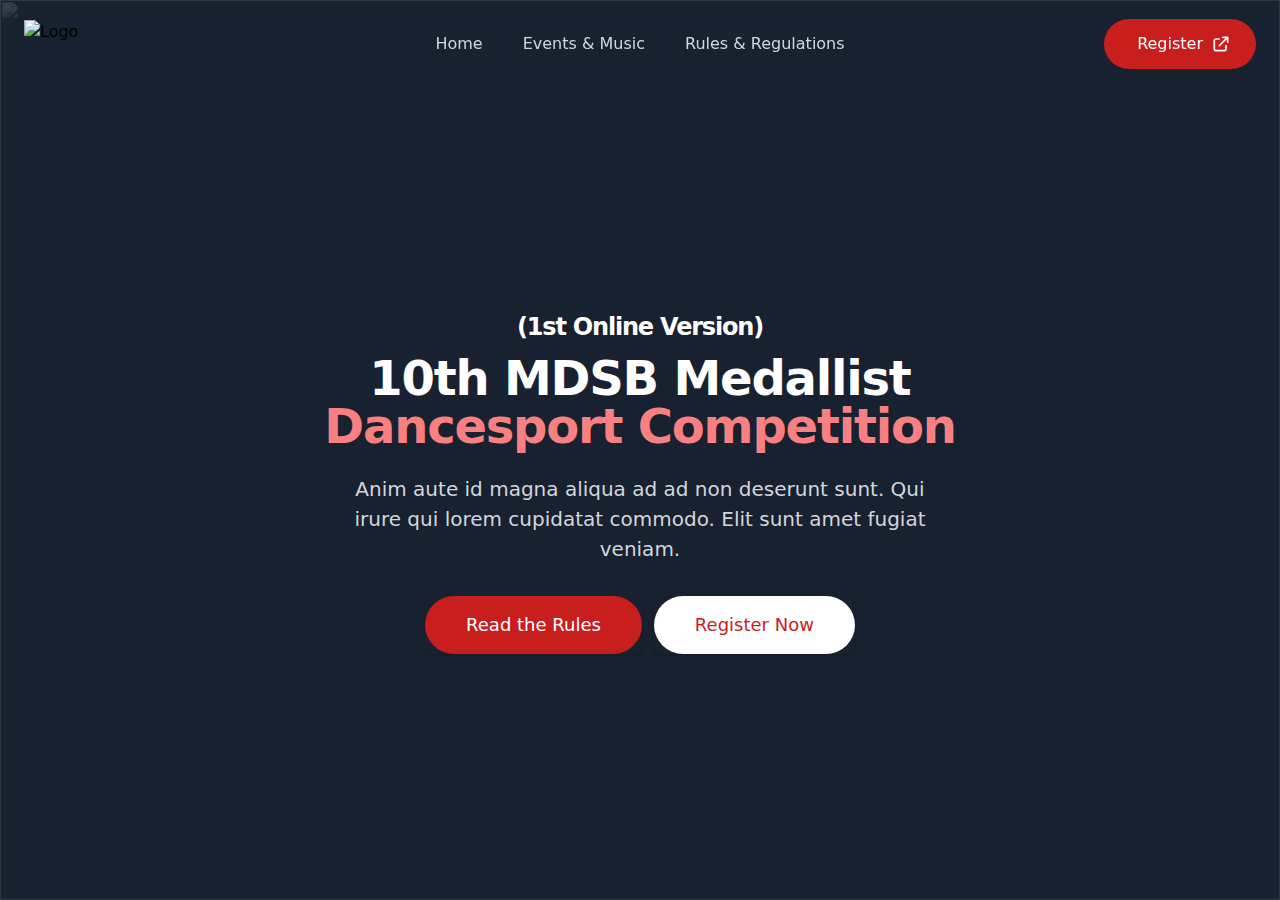
==== home/index.html @ c6c67b0a "Update index.html" ====
<!DOCTYPE html>
<html lang="en">
  <head>
    <meta charset="utf-8" />
    <meta name="viewport" content="width=device-width, initial-scale=1, shrink-to-fit=no" />
    <link rel="icon" type="image/png" sizes="32x32" href="assets/favicon/favicon-32x32.png" />
    <link rel="icon" type="image/png" sizes="16x16" href="assets/favicon/favicon-16x16.png" />
    <link rel="stylesheet" href="https://rsms.me/inter/inter.css" />
    <link rel="stylesheet" href="../assets/css/styles.css" />
    <script src="https://cdn.jsdelivr.net/gh/alpinejs/alpine@v2.3.5/dist/alpine.js" defer></script>
    <title>Dance Competition</title>
  </head>
  <body
    x-data="{ open: false }"
    :class="{ 'overflow-hidden md:overflow-auto': open === true }"
    class="antialiased"
  >
    <!-- Navbar-->
    <header class="fixed inset-x-0 top-0 z-20 py-6">
      <div
        class="fixed inset-0 z-20 h-full transition origin-top-right transform md:hidden"
        x-show="open"
        x-description="Mobile menu, show/hide based on menu open state."
        x-transition:enter="duration-150 ease-out"
        x-transition:enter-start="opacity-0 scale-95"
        x-transition:enter-end="opacity-100 scale-100"
        x-transition:leave="duration-100 ease-in"
        x-transition:leave-start="opacity-100 scale-100"
        x-transition:leave-end="opacity-0 scale-95"
        style="display: none"
      >
        <div
          class="h-full overflow-hidden bg-gray-800"
          role="menu"
          aria-orientation="vertical"
          aria-labelledby="main-menu"
        >
          <div class="flex justify-between h-full px-4 sm:px-6 pt-7">
            <div class="flex flex-col justify-center h-full px-2 pb-3 -mt-6">
              <a
                href="/home"
                class="block px-3 py-2 text-2xl font-medium text-gray-100 transition duration-150 ease-in-out sm:text-3xl hover:text-white focus:outline-none focus:text-white"
                role="menuitem"
                >Home</a
              >
              <a
                href="/events"
                class="block px-3 py-2 mt-1 text-2xl font-medium text-gray-100 transition duration-150 ease-in-out sm:text-3xl hover:text-white focus:outline-none focus:text-white"
                role="menuitem"
                >Events &amp; Music</a
              >
              <a
                href="/rules"
                class="block px-3 py-2 mt-1 text-2xl font-medium text-gray-100 transition duration-150 ease-in-out sm:text-3xl hover:text-white focus:outline-none focus:text-white"
                role="menuitem"
                >Rules &amp; Regulations</a
              >
              <a
                href="https://l.wanglong.my/dance" target="_blank"
                class="flex items-center px-3 py-2 mt-1 text-2xl font-medium text-gray-100 transition duration-150 ease-in-out sm:text-3xl hover:text-white focus:outline-none focus:text-white"
                role="menuitem"
                >Register Now
                <svg
                  class="w-8 h-8 ml-2"
                  fill="none"
                  stroke="currentColor"
                  viewBox="0 0 24 24"
                  xmlns="http://www.w3.org/2000/svg"
                >
                  <path
                    stroke-linecap="round"
                    stroke-linejoin="round"
                    stroke-width="2"
                    d="M10 6H6a2 2 0 00-2 2v10a2 2 0 002 2h10a2 2 0 002-2v-4M14 4h6m0 0v6m0-6L10 14"
                  ></path>
                </svg>
              </a>
            </div>
            <div class="-mr-2">
              <button
                @click="open = false"
                type="button"
                class="inline-flex items-center justify-center p-2 text-red-300 transition duration-150 ease-in-out hover:text-white focus:outline-none focus:text-white"
                aria-label="Close menu"
              >
                <svg class="w-6 h-6" stroke="currentColor" fill="none" viewBox="0 0 24 24">
                  <path
                    stroke-linecap="round"
                    stroke-linejoin="round"
                    stroke-width="2"
                    d="M6 18L18 6M6 6l12 12"
                  ></path>
                </svg>
              </button>
            </div>
          </div>
        </div>
      </div>
      <div class="max-w-screen-xl px-4 mx-auto sm:px-6">
        <nav class="relative flex items-center justify-between sm:h-10 md:justify-center">
          <div class="flex items-center flex-1 md:absolute md:inset-y-0 md:left-0">
            <div class="flex items-center justify-between w-full md:w-auto">
              <a href="/home" aria-label="Home">
                <img class="w-auto h-12" src="../assets/img/mdsb.svg" alt="Logo" />
              </a>
              <div class="flex items-center -mr-2 md:hidden">
                <button
                  @click="open = true"
                  type="button"
                  class="inline-flex items-center justify-center p-2 text-gray-400 transition duration-150 ease-in-out rounded-full hover:text-white hover:bg-gray-700 focus:outline-none focus:bg-gray-100 focus:text-gray-500"
                  id="main-menu"
                  aria-label="Main menu"
                  aria-haspopup="true"
                  x-bind:aria-expanded="open"
                >
                  <svg class="w-6 h-6" stroke="currentColor" fill="none" viewBox="0 0 24 24">
                    <path
                      stroke-linecap="round"
                      stroke-linejoin="round"
                      stroke-width="2"
                      d="M4 6h16M4 12h16M4 18h16"
                    ></path>
                  </svg>
                </button>
              </div>
            </div>
          </div>
          <div class="hidden md:flex md:space-x-6 lg:ml-0 md:-ml-6 lg:space-x-10">
            <a
              href="/home"
              class="font-medium text-gray-300 transition duration-150 ease-in-out hover:text-white"
              >Home</a
            >
            <a
              href="/events"
              class="font-medium text-gray-300 transition duration-150 ease-in-out hover:text-white"
              >Events &amp; Music</a
            >
            <a
              href="/rules"
              class="font-medium text-gray-300 transition duration-150 ease-in-out hover:text-white"
              >Rules &amp; Regulations</a
            >
          </div>
          <div
            class="hidden md:absolute md:flex md:items-center md:justify-end md:inset-y-0 md:right-0"
          >
            <a
              href="https://l.wanglong.my/dance" target="_blank"
              class="inline-flex items-center justify-center px-8 py-3 text-base font-medium leading-6 text-white whitespace-no-wrap transition duration-150 ease-in-out bg-red-700 border border-transparent rounded-full hover:bg-red-600 focus:outline-none focus:border-red-700 focus:shadow-outline-red active:bg-red-700"
            >
              Register
              <svg
                class="w-5 h-5 ml-2 -mr-2"
                fill="none"
                stroke="currentColor"
                viewBox="0 0 24 24"
                xmlns="http://www.w3.org/2000/svg"
              >
                <path
                  stroke-linecap="round"
                  stroke-linejoin="round"
                  stroke-width="2"
                  d="M10 6H6a2 2 0 00-2 2v10a2 2 0 002 2h10a2 2 0 002-2v-4M14 4h6m0 0v6m0-6L10 14"
                ></path>
              </svg>
            </a>
          </div>
        </nav>
      </div>
    </header>
    <div class="relative h-screen overflow-hidden bg-gray-800">
      <div class="absolute inset-0 z-10 bg-gray-900 bg-opacity-85"></div>
      <div class="absolute inset-0">
        <img
          class="object-cover w-full h-full"
          src="https://upload.wikimedia.org/wikipedia/commons/e/e5/ETDS_Groningen-2009-05-30.JPG"
          alt=""
        />
      </div>
      <div class="relative z-10 h-full mt-6">
        <div class="container flex items-center justify-center h-full">
          <div class="text-center sm:-mx-8">
            <h2
              class="text-4xl font-extrabold leading-10 tracking-tight text-white sm:leading-none sm:text-5xl"
            >
              <span class="text-2xl font-semibold">(1st Online Version)</span>
              <span class="block mt-3">10th MDSB Medallist</span>
              <span class="text-red-400">Dancesport Competition</span>
            </h2>
            <p
              class="max-w-md mx-auto mt-6 text-base text-gray-300 sm:text-lg md:text-xl md:max-w-xl"
            >
              Anim aute id magna aliqua ad ad non deserunt sunt. Qui irure qui lorem cupidatat
              commodo. Elit sunt amet fugiat veniam.
            </p>
            <div class="max-w-md mx-auto mt-5 sm:flex sm:justify-center md:mt-8">
              <div class="rounded-md shadow">
                <a
                  href="/rules"
                  class="flex items-center justify-center w-full px-8 py-3 text-base font-medium leading-6 text-white transition duration-150 ease-in-out bg-red-700 border border-transparent rounded-full hover:bg-red-600 focus:outline-none focus:border-red-700 focus:shadow-outline-red md:py-4 md:text-lg md:px-10"
                >
                  Read the Rules
                </a>
              </div>
              <div class="mt-3 rounded-md shadow sm:mt-0 sm:ml-3">
                <a
                  href="https://l.wanglong.my/dance" target="_blank"
                  class="flex items-center justify-center w-full px-8 py-3 text-base font-medium leading-6 text-red-700 transition duration-150 ease-in-out bg-white border border-transparent rounded-full hover:text-red-600 focus:outline-none focus:border-red-300 focus:shadow-outline-red md:py-4 md:text-lg md:px-10"
                >
                  Register Now
                </a>
              </div>
            </div>
          </div>
        </div>
      </div>
    </div>
  </body>
</html>
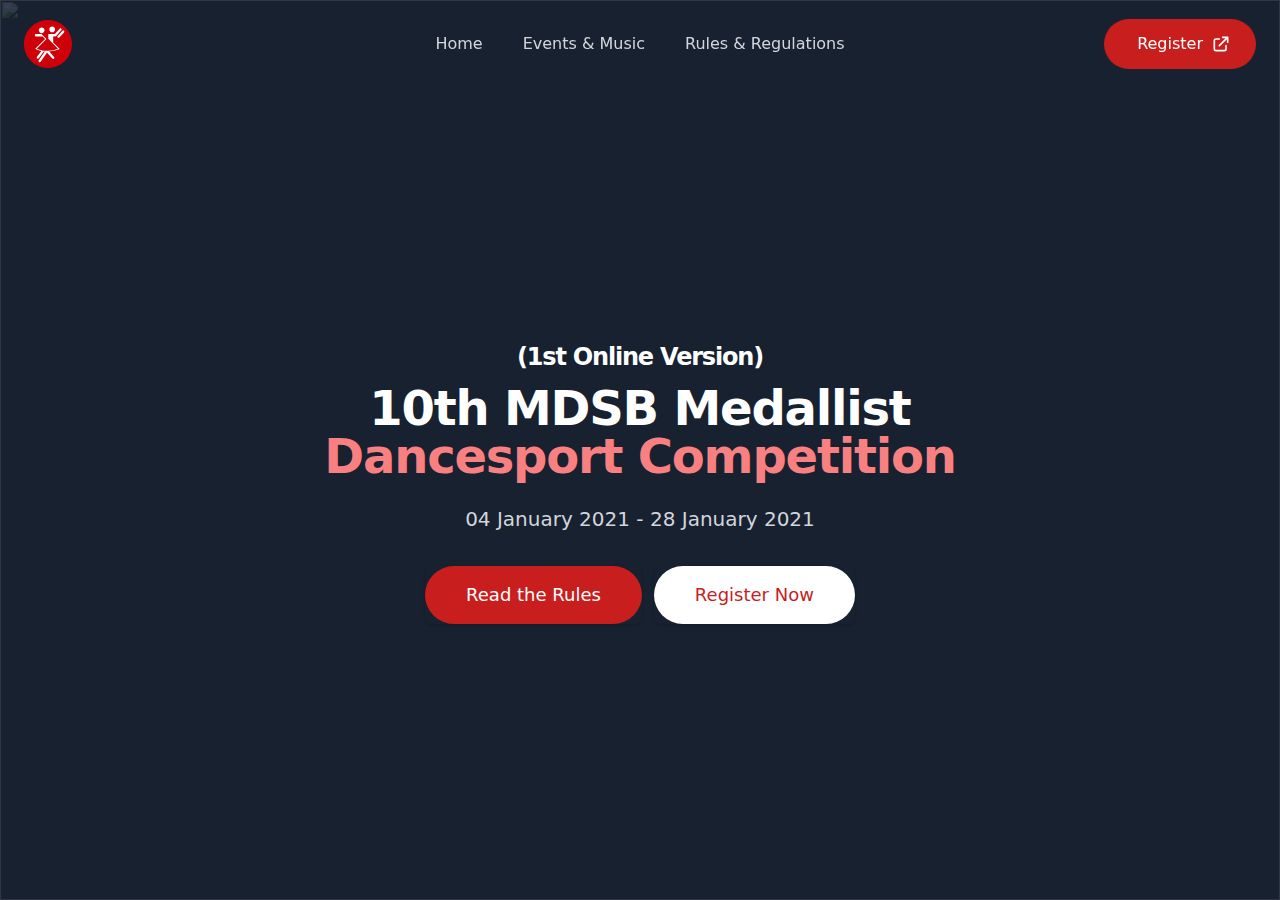
==== commit 39137090: "Update index.html" ====
--- a/home/index.html
+++ b/home/index.html
@@ -191,8 +191,7 @@
             <p
               class="max-w-md mx-auto mt-6 text-base text-gray-300 sm:text-lg md:text-xl md:max-w-xl"
             >
-              Anim aute id magna aliqua ad ad non deserunt sunt. Qui irure qui lorem cupidatat
-              commodo. Elit sunt amet fugiat veniam.
+              04 January 2021 - 28 January 2021
             </p>
             <div class="max-w-md mx-auto mt-5 sm:flex sm:justify-center md:mt-8">
               <div class="rounded-md shadow">
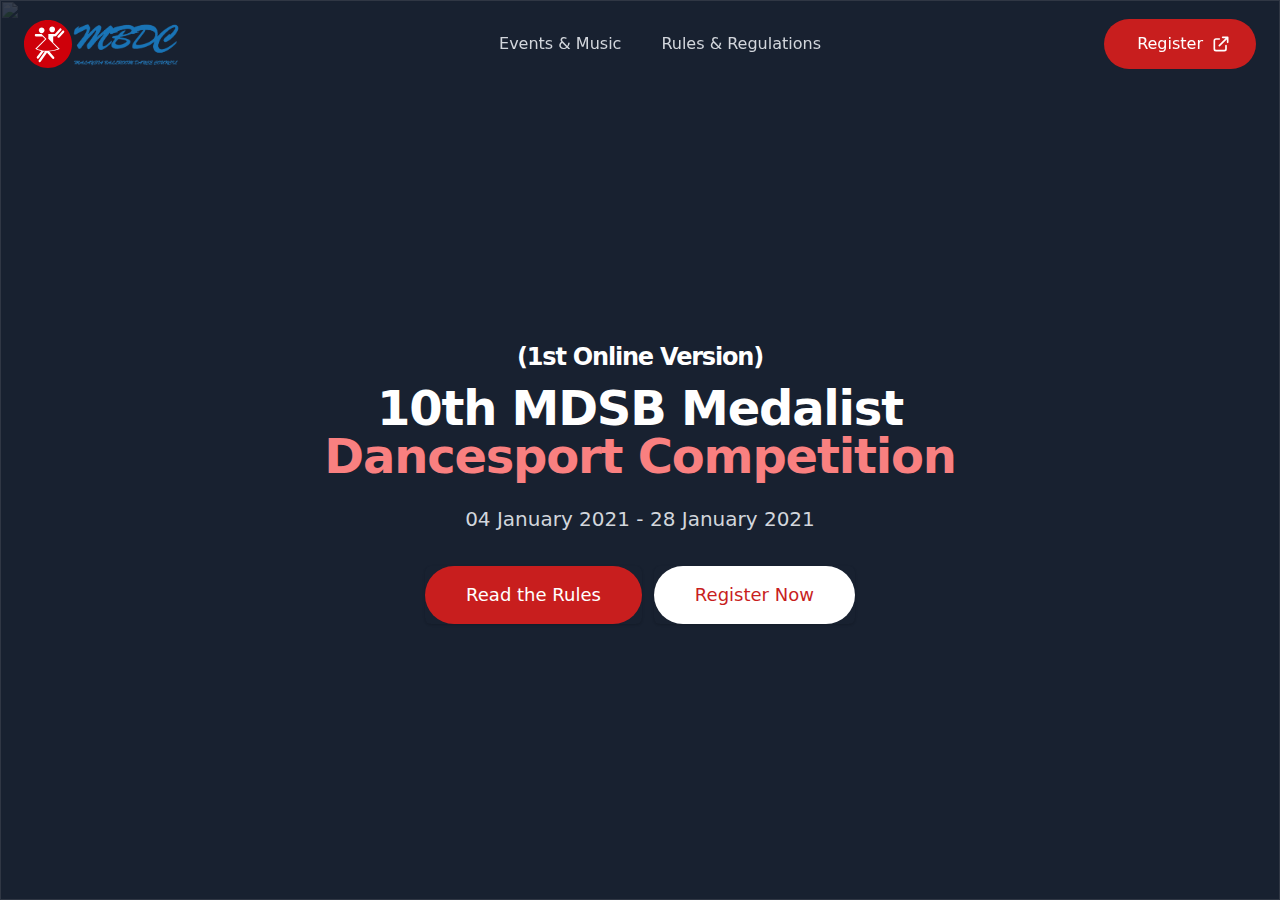
==== commit 2227e9f4: "Update index.html" ====
--- a/home/index.html
+++ b/home/index.html
@@ -56,7 +56,8 @@
                 >Rules &amp; Regulations</a
               >
               <a
-                href="https://l.wanglong.my/dance" target="_blank"
+                href="https://l.wanglong.my/dance"
+                target="_blank"
                 class="flex items-center px-3 py-2 mt-1 text-2xl font-medium text-gray-100 transition duration-150 ease-in-out sm:text-3xl hover:text-white focus:outline-none focus:text-white"
                 role="menuitem"
                 >Register Now
@@ -100,8 +101,9 @@
         <nav class="relative flex items-center justify-between sm:h-10 md:justify-center">
           <div class="flex items-center flex-1 md:absolute md:inset-y-0 md:left-0">
             <div class="flex items-center justify-between w-full md:w-auto">
-              <a href="/home" aria-label="Home">
-                <img class="w-auto h-12" src="../assets/img/mdsb.svg" alt="Logo" />
+              <a class="inline-flex space-x-3" href="/home" aria-label="Home">
+                <img class="w-auto h-12" src="../assets/img/mdsb.svg" alt="MDSB Logo" />
+                <img class="w-auto h-12" src="../assets/img/mbdc.png" alt="MBDC Logo" />
               </a>
               <div class="flex items-center -mr-2 md:hidden">
                 <button
@@ -125,10 +127,10 @@
               </div>
             </div>
           </div>
-          <div class="hidden md:flex md:space-x-6 lg:ml-0 md:-ml-6 lg:space-x-10">
+          <div class="hidden md:flex md:space-x-6 lg:space-x-10">
             <a
               href="/home"
-              class="font-medium text-gray-300 transition duration-150 ease-in-out hover:text-white"
+              class="hidden font-medium text-gray-300 transition duration-150 ease-in-out lg:block hover:text-white"
               >Home</a
             >
             <a
@@ -146,7 +148,8 @@
             class="hidden md:absolute md:flex md:items-center md:justify-end md:inset-y-0 md:right-0"
           >
             <a
-              href="https://l.wanglong.my/dance" target="_blank"
+              href="https://l.wanglong.my/dance"
+              target="_blank"
               class="inline-flex items-center justify-center px-8 py-3 text-base font-medium leading-6 text-white whitespace-no-wrap transition duration-150 ease-in-out bg-red-700 border border-transparent rounded-full hover:bg-red-600 focus:outline-none focus:border-red-700 focus:shadow-outline-red active:bg-red-700"
             >
               Register
@@ -185,7 +188,7 @@
               class="text-4xl font-extrabold leading-10 tracking-tight text-white sm:leading-none sm:text-5xl"
             >
               <span class="text-2xl font-semibold">(1st Online Version)</span>
-              <span class="block mt-3">10th MDSB Medallist</span>
+              <span class="block mt-3">10th MDSB Medalist</span>
               <span class="text-red-400">Dancesport Competition</span>
             </h2>
             <p
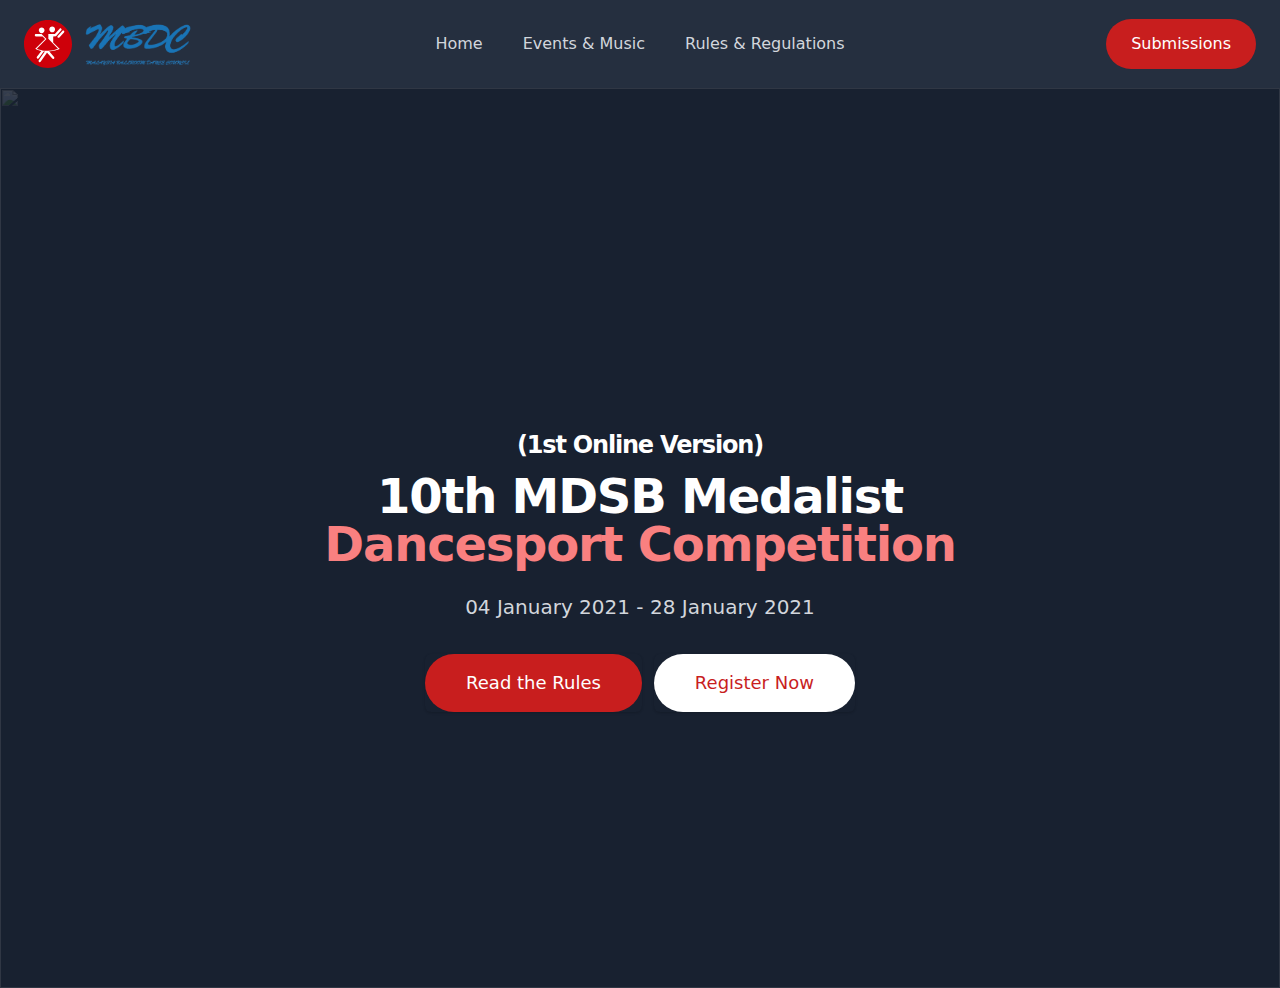
==== commit c58a975b: "Update index.html" ====
--- a/home/index.html
+++ b/home/index.html
@@ -16,81 +16,20 @@
     class="antialiased"
   >
     <!-- Navbar-->
-    <header class="fixed inset-x-0 top-0 z-20 py-6">
-      <div
-        class="fixed inset-0 z-20 h-full transition origin-top-right transform md:hidden"
-        x-show="open"
-        x-description="Mobile menu, show/hide based on menu open state."
-        x-transition:enter="duration-150 ease-out"
-        x-transition:enter-start="opacity-0 scale-95"
-        x-transition:enter-end="opacity-100 scale-100"
-        x-transition:leave="duration-100 ease-in"
-        x-transition:leave-start="opacity-100 scale-100"
-        x-transition:leave-end="opacity-0 scale-95"
-        style="display: none"
-      >
-        <div
-          class="h-full overflow-hidden bg-gray-800"
-          role="menu"
-          aria-orientation="vertical"
-          aria-labelledby="main-menu"
-        >
+    <header class="relative py-6 bg-gray-800">
+      <div class="fixed inset-0 z-20 h-full transition origin-top-right transform md:hidden" x-show="open" x-description="Mobile menu, show/hide based on menu open state." x-transition:enter="duration-150 ease-out" x-transition:enter-start="opacity-0 scale-95" x-transition:enter-end="opacity-100 scale-100" x-transition:leave="duration-100 ease-in" x-transition:leave-start="opacity-100 scale-100" x-transition:leave-end="opacity-0 scale-95" style="display: none">
+        <div class="h-full overflow-hidden bg-gray-800" role="menu" aria-orientation="vertical" aria-labelledby="main-menu">
           <div class="flex justify-between h-full px-4 sm:px-6 pt-7">
             <div class="flex flex-col justify-center h-full px-2 pb-3 -mt-6">
-              <a
-                href="/home"
-                class="block px-3 py-2 text-2xl font-medium text-gray-100 transition duration-150 ease-in-out sm:text-3xl hover:text-white focus:outline-none focus:text-white"
-                role="menuitem"
-                >Home</a
-              >
-              <a
-                href="/events"
-                class="block px-3 py-2 mt-1 text-2xl font-medium text-gray-100 transition duration-150 ease-in-out sm:text-3xl hover:text-white focus:outline-none focus:text-white"
-                role="menuitem"
-                >Events &amp; Music</a
-              >
-              <a
-                href="/rules"
-                class="block px-3 py-2 mt-1 text-2xl font-medium text-gray-100 transition duration-150 ease-in-out sm:text-3xl hover:text-white focus:outline-none focus:text-white"
-                role="menuitem"
-                >Rules &amp; Regulations</a
-              >
-              <a
-                href="https://l.wanglong.my/dance"
-                target="_blank"
-                class="flex items-center px-3 py-2 mt-1 text-2xl font-medium text-gray-100 transition duration-150 ease-in-out sm:text-3xl hover:text-white focus:outline-none focus:text-white"
-                role="menuitem"
-                >Register Now
-                <svg
-                  class="w-8 h-8 ml-2"
-                  fill="none"
-                  stroke="currentColor"
-                  viewBox="0 0 24 24"
-                  xmlns="http://www.w3.org/2000/svg"
-                >
-                  <path
-                    stroke-linecap="round"
-                    stroke-linejoin="round"
-                    stroke-width="2"
-                    d="M10 6H6a2 2 0 00-2 2v10a2 2 0 002 2h10a2 2 0 002-2v-4M14 4h6m0 0v6m0-6L10 14"
-                  ></path>
-                </svg>
-              </a>
+              <a href="/home" class="block px-3 py-2 text-2xl font-medium text-gray-100 transition duration-150 ease-in-out sm:text-3xl hover:text-white focus:outline-none focus:text-white" role="menuitem">Home</a>
+              <a href="/events" class="block px-3 py-2 mt-1 text-2xl font-medium text-gray-100 transition duration-150 ease-in-out sm:text-3xl hover:text-white focus:outline-none focus:text-white" role="menuitem">Events &amp; Music</a>
+              <a href="/rules" class="block px-3 py-2 mt-1 text-2xl font-medium text-gray-100 transition duration-150 ease-in-out sm:text-3xl hover:text-white focus:outline-none focus:text-white" role="menuitem">Rules &amp; Regulations</a>
+              <a href="/submissions" class="flex items-center px-3 py-2 mt-1 text-2xl font-medium text-gray-100 transition duration-150 ease-in-out sm:text-3xl hover:text-white focus:outline-none focus:text-white" role="menuitem">View Submissions </a>
             </div>
             <div class="-mr-2">
-              <button
-                @click="open = false"
-                type="button"
-                class="inline-flex items-center justify-center p-2 text-red-300 transition duration-150 ease-in-out hover:text-white focus:outline-none focus:text-white"
-                aria-label="Close menu"
-              >
+              <button @click="open = false" type="button" class="inline-flex items-center justify-center p-2 text-red-300 transition duration-150 ease-in-out hover:text-white focus:outline-none focus:text-white" aria-label="Close menu">
                 <svg class="w-6 h-6" stroke="currentColor" fill="none" viewBox="0 0 24 24">
-                  <path
-                    stroke-linecap="round"
-                    stroke-linejoin="round"
-                    stroke-width="2"
-                    d="M6 18L18 6M6 6l12 12"
-                  ></path>
+                  <path stroke-linecap="round" stroke-linejoin="round" stroke-width="2" d="M6 18L18 6M6 6l12 12"></path>
                 </svg>
               </button>
             </div>
@@ -106,68 +45,21 @@
                 <img class="w-auto h-12" src="../assets/img/mbdc.png" alt="MBDC Logo" />
               </a>
               <div class="flex items-center -mr-2 md:hidden">
-                <button
-                  @click="open = true"
-                  type="button"
-                  class="inline-flex items-center justify-center p-2 text-gray-400 transition duration-150 ease-in-out rounded-full hover:text-white hover:bg-gray-700 focus:outline-none focus:bg-gray-100 focus:text-gray-500"
-                  id="main-menu"
-                  aria-label="Main menu"
-                  aria-haspopup="true"
-                  x-bind:aria-expanded="open"
-                >
+                <button @click="open = true" type="button" class="inline-flex items-center justify-center p-2 text-gray-400 transition duration-150 ease-in-out rounded-full hover:text-white hover:bg-gray-700 focus:outline-none focus:bg-gray-100 focus:text-gray-500" id="main-menu" aria-label="Main menu" aria-haspopup="true" x-bind:aria-expanded="open">
                   <svg class="w-6 h-6" stroke="currentColor" fill="none" viewBox="0 0 24 24">
-                    <path
-                      stroke-linecap="round"
-                      stroke-linejoin="round"
-                      stroke-width="2"
-                      d="M4 6h16M4 12h16M4 18h16"
-                    ></path>
+                    <path stroke-linecap="round" stroke-linejoin="round" stroke-width="2" d="M4 6h16M4 12h16M4 18h16"></path>
                   </svg>
                 </button>
               </div>
             </div>
           </div>
           <div class="hidden md:flex md:space-x-6 lg:space-x-10">
-            <a
-              href="/home"
-              class="hidden font-medium text-gray-300 transition duration-150 ease-in-out lg:block hover:text-white"
-              >Home</a
-            >
-            <a
-              href="/events"
-              class="font-medium text-gray-300 transition duration-150 ease-in-out hover:text-white"
-              >Events &amp; Music</a
-            >
-            <a
-              href="/rules"
-              class="font-medium text-gray-300 transition duration-150 ease-in-out hover:text-white"
-              >Rules &amp; Regulations</a
-            >
+            <a href="/home" class="hidden font-medium text-gray-300 transition duration-150 ease-in-out lg:block hover:text-white">Home</a>
+            <a href="/events" class="font-medium text-gray-300 transition duration-150 ease-in-out hover:text-white">Events &amp; Music</a>
+            <a href="/rules" class="font-medium text-gray-300 transition duration-150 ease-in-out hover:text-white">Rules &amp; Regulations</a>
           </div>
-          <div
-            class="hidden md:absolute md:flex md:items-center md:justify-end md:inset-y-0 md:right-0"
-          >
-            <a
-              href="https://l.wanglong.my/dance"
-              target="_blank"
-              class="inline-flex items-center justify-center px-8 py-3 text-base font-medium leading-6 text-white whitespace-no-wrap transition duration-150 ease-in-out bg-red-700 border border-transparent rounded-full hover:bg-red-600 focus:outline-none focus:border-red-700 focus:shadow-outline-red active:bg-red-700"
-            >
-              Register
-              <svg
-                class="w-5 h-5 ml-2 -mr-2"
-                fill="none"
-                stroke="currentColor"
-                viewBox="0 0 24 24"
-                xmlns="http://www.w3.org/2000/svg"
-              >
-                <path
-                  stroke-linecap="round"
-                  stroke-linejoin="round"
-                  stroke-width="2"
-                  d="M10 6H6a2 2 0 00-2 2v10a2 2 0 002 2h10a2 2 0 002-2v-4M14 4h6m0 0v6m0-6L10 14"
-                ></path>
-              </svg>
-            </a>
+          <div class="hidden md:absolute md:flex md:items-center md:justify-end md:inset-y-0 md:right-0">
+            <a href="/submissions" class="inline-flex items-center justify-center px-6 py-3 text-base font-medium leading-6 text-white whitespace-no-wrap transition duration-150 ease-in-out bg-red-700 border border-transparent rounded-full hover:bg-red-600 focus:outline-none focus:border-red-700 focus:shadow-outline-red active:bg-red-700"> Submissions </a>
           </div>
         </nav>
       </div>
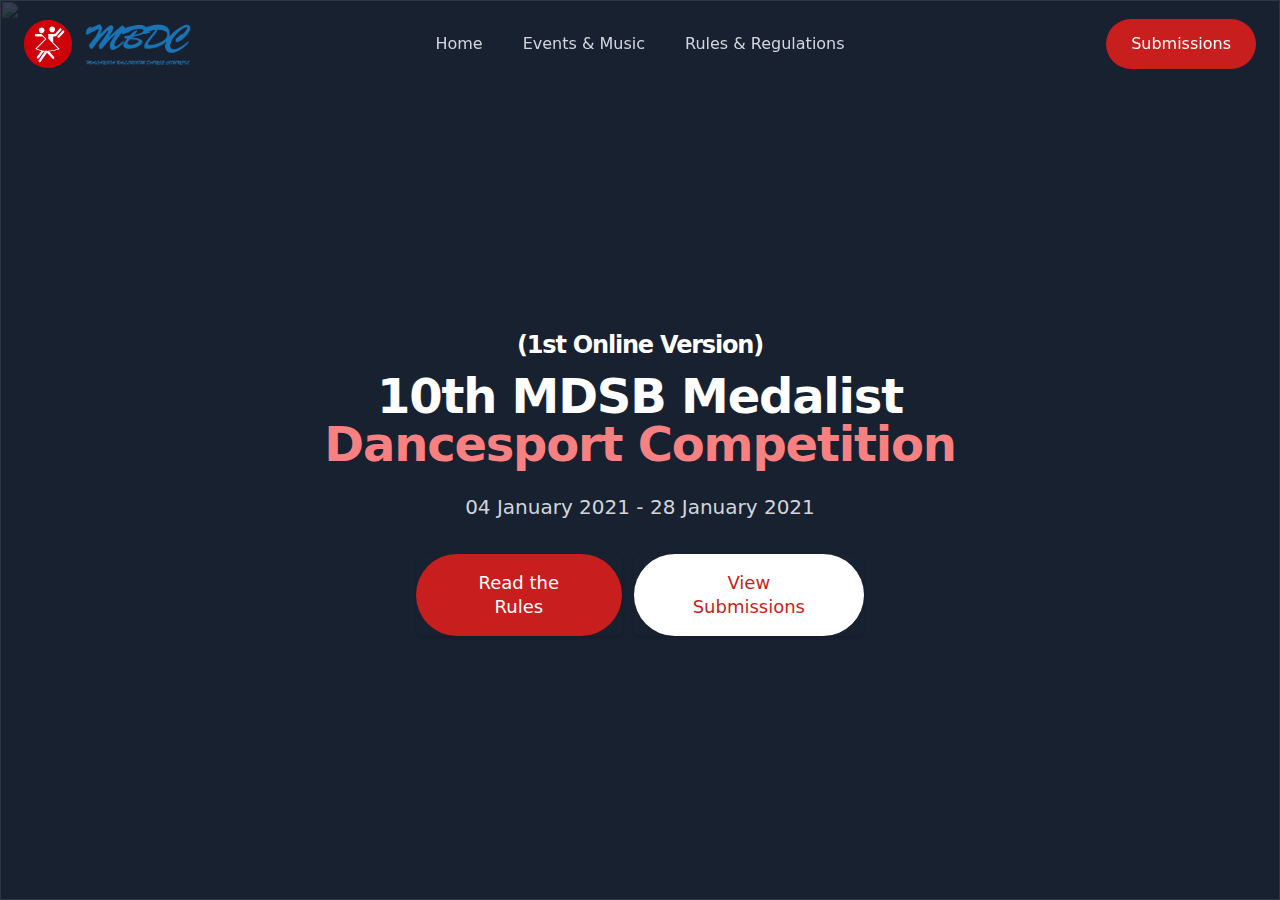
==== commit 495d3fc4: "Update index.html" ====
--- a/home/index.html
+++ b/home/index.html
@@ -16,7 +16,7 @@
     class="antialiased"
   >
     <!-- Navbar-->
-    <header class="relative py-6 bg-gray-800">
+    <header class="fixed inset-x-0 top-0 z-20 py-6">
       <div class="fixed inset-0 z-20 h-full transition origin-top-right transform md:hidden" x-show="open" x-description="Mobile menu, show/hide based on menu open state." x-transition:enter="duration-150 ease-out" x-transition:enter-start="opacity-0 scale-95" x-transition:enter-end="opacity-100 scale-100" x-transition:leave="duration-100 ease-in" x-transition:leave-start="opacity-100 scale-100" x-transition:leave-end="opacity-0 scale-95" style="display: none">
         <div class="h-full overflow-hidden bg-gray-800" role="menu" aria-orientation="vertical" aria-labelledby="main-menu">
           <div class="flex justify-between h-full px-4 sm:px-6 pt-7">
@@ -99,10 +99,10 @@
               </div>
               <div class="mt-3 rounded-md shadow sm:mt-0 sm:ml-3">
                 <a
-                  href="https://l.wanglong.my/dance" target="_blank"
+                  href="/submissions" target="_blank"
                   class="flex items-center justify-center w-full px-8 py-3 text-base font-medium leading-6 text-red-700 transition duration-150 ease-in-out bg-white border border-transparent rounded-full hover:text-red-600 focus:outline-none focus:border-red-300 focus:shadow-outline-red md:py-4 md:text-lg md:px-10"
                 >
-                  Register Now
+                  View Submissions
                 </a>
               </div>
             </div>
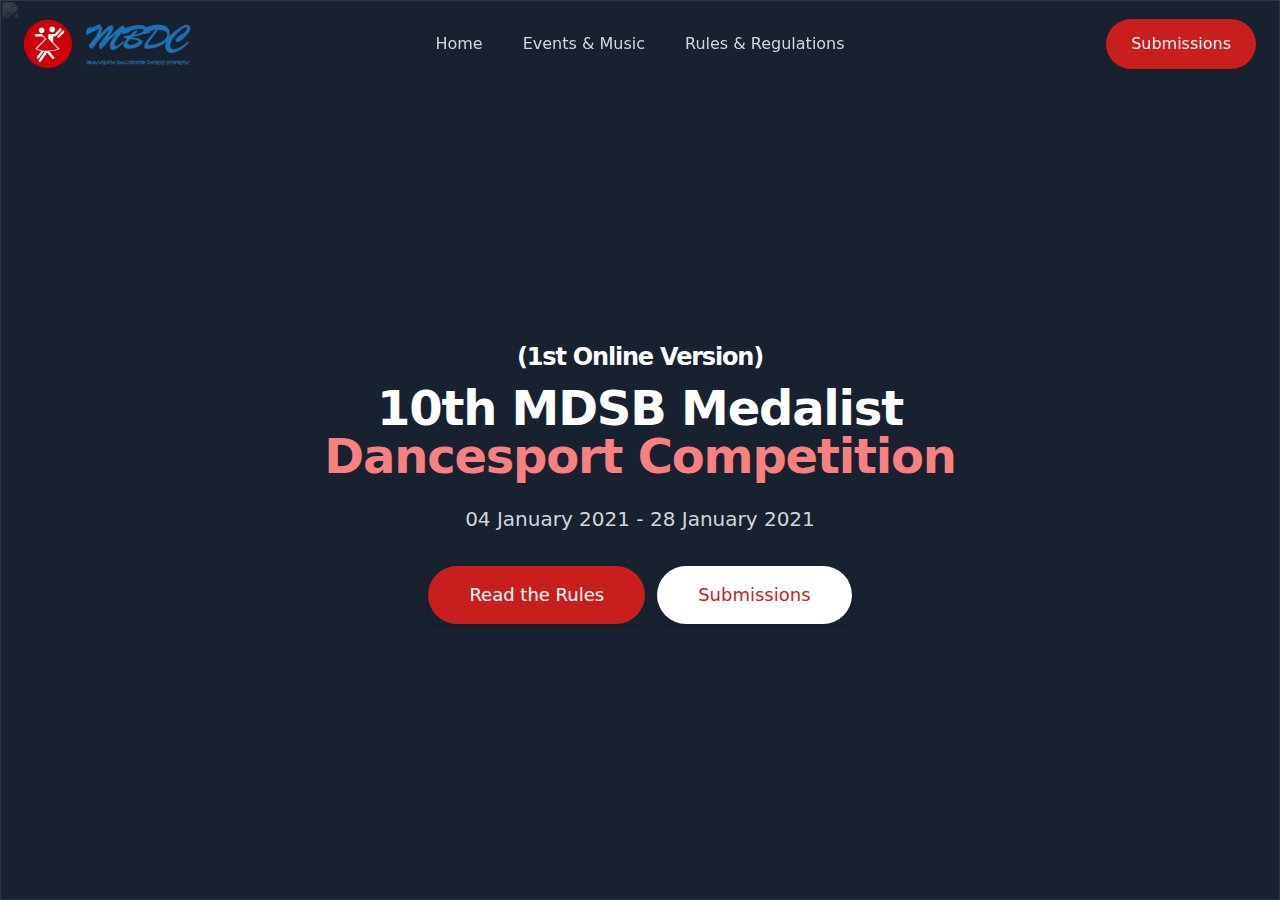
==== commit 56014816: "Update index.html" ====
--- a/home/index.html
+++ b/home/index.html
@@ -102,7 +102,7 @@
                   href="/submissions" target="_blank"
                   class="flex items-center justify-center w-full px-8 py-3 text-base font-medium leading-6 text-red-700 transition duration-150 ease-in-out bg-white border border-transparent rounded-full hover:text-red-600 focus:outline-none focus:border-red-300 focus:shadow-outline-red md:py-4 md:text-lg md:px-10"
                 >
-                  View Submissions
+                  Submissions
                 </a>
               </div>
             </div>
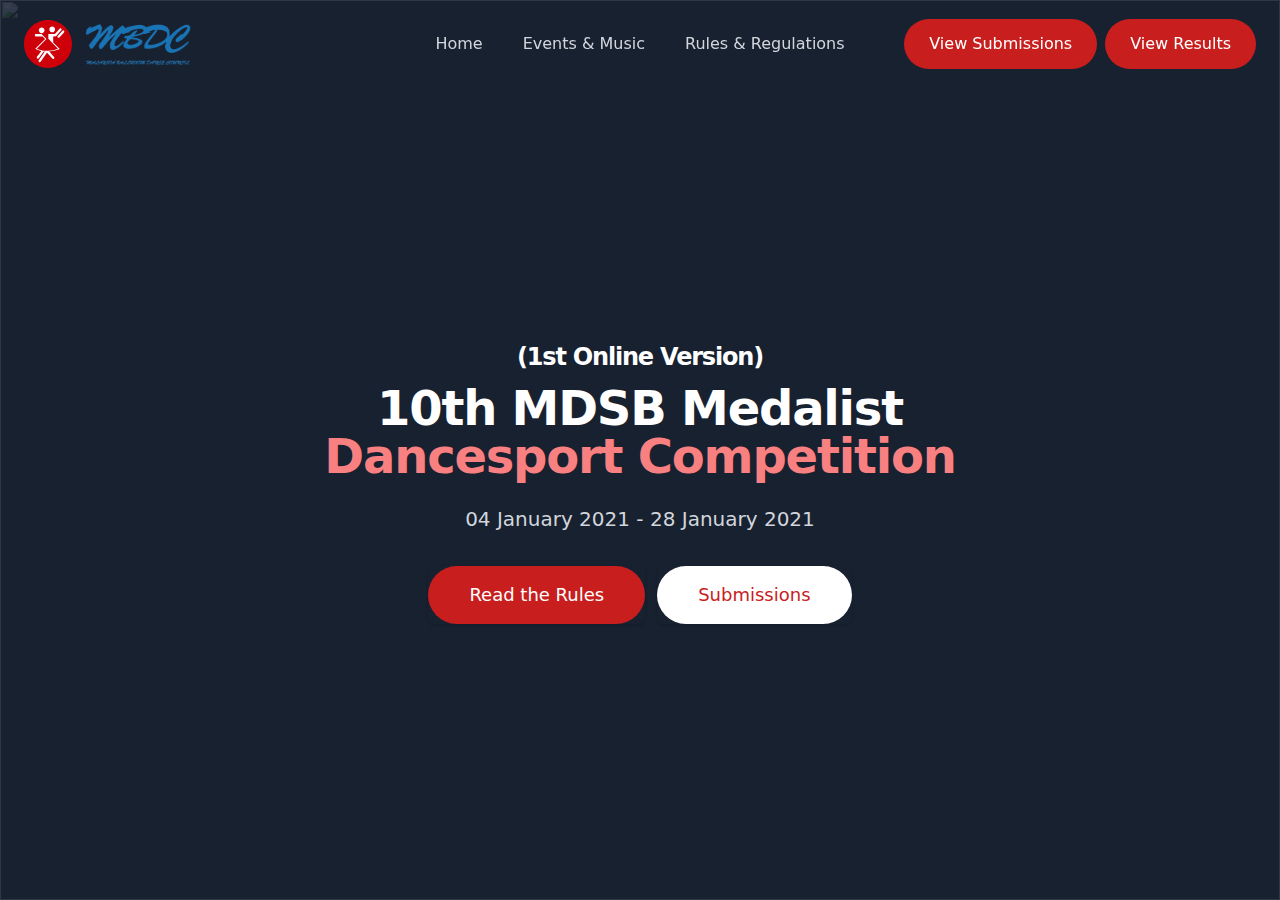
==== commit 6deb4003: "Update index.html" ====
--- a/home/index.html
+++ b/home/index.html
@@ -25,6 +25,7 @@
               <a href="/events" class="block px-3 py-2 mt-1 text-2xl font-medium text-gray-100 transition duration-150 ease-in-out sm:text-3xl hover:text-white focus:outline-none focus:text-white" role="menuitem">Events &amp; Music</a>
               <a href="/rules" class="block px-3 py-2 mt-1 text-2xl font-medium text-gray-100 transition duration-150 ease-in-out sm:text-3xl hover:text-white focus:outline-none focus:text-white" role="menuitem">Rules &amp; Regulations</a>
               <a href="/submissions" class="flex items-center px-3 py-2 mt-1 text-2xl font-medium text-gray-100 transition duration-150 ease-in-out sm:text-3xl hover:text-white focus:outline-none focus:text-white" role="menuitem">View Submissions </a>
+              <a href="/results" class="flex items-center px-3 py-2 mt-1 text-2xl font-medium text-gray-100 transition duration-150 ease-in-out sm:text-3xl hover:text-white focus:outline-none focus:text-white" role="menuitem">View Results </a>
             </div>
             <div class="-mr-2">
               <button @click="open = false" type="button" class="inline-flex items-center justify-center p-2 text-red-300 transition duration-150 ease-in-out hover:text-white focus:outline-none focus:text-white" aria-label="Close menu">
@@ -59,7 +60,8 @@
             <a href="/rules" class="font-medium text-gray-300 transition duration-150 ease-in-out hover:text-white">Rules &amp; Regulations</a>
           </div>
           <div class="hidden md:absolute md:flex md:items-center md:justify-end md:inset-y-0 md:right-0">
-            <a href="/submissions" class="inline-flex items-center justify-center px-6 py-3 text-base font-medium leading-6 text-white whitespace-no-wrap transition duration-150 ease-in-out bg-red-700 border border-transparent rounded-full hover:bg-red-600 focus:outline-none focus:border-red-700 focus:shadow-outline-red active:bg-red-700"> Submissions </a>
+            <a href="/submissions" class="mr-2 inline-flex items-center justify-center px-6 py-3 text-base font-medium leading-6 text-white whitespace-no-wrap transition duration-150 ease-in-out bg-red-700 border border-transparent rounded-full hover:bg-red-600 focus:outline-none focus:border-red-700 focus:shadow-outline-red active:bg-red-700"> View Submissions </a>
+            <a href="/results" class="inline-flex items-center justify-center px-6 py-3 text-base font-medium leading-6 text-white whitespace-no-wrap transition duration-150 ease-in-out bg-red-700 border border-transparent rounded-full hover:bg-red-600 focus:outline-none focus:border-red-700 focus:shadow-outline-red active:bg-red-700"> View Results </a>
           </div>
         </nav>
       </div>
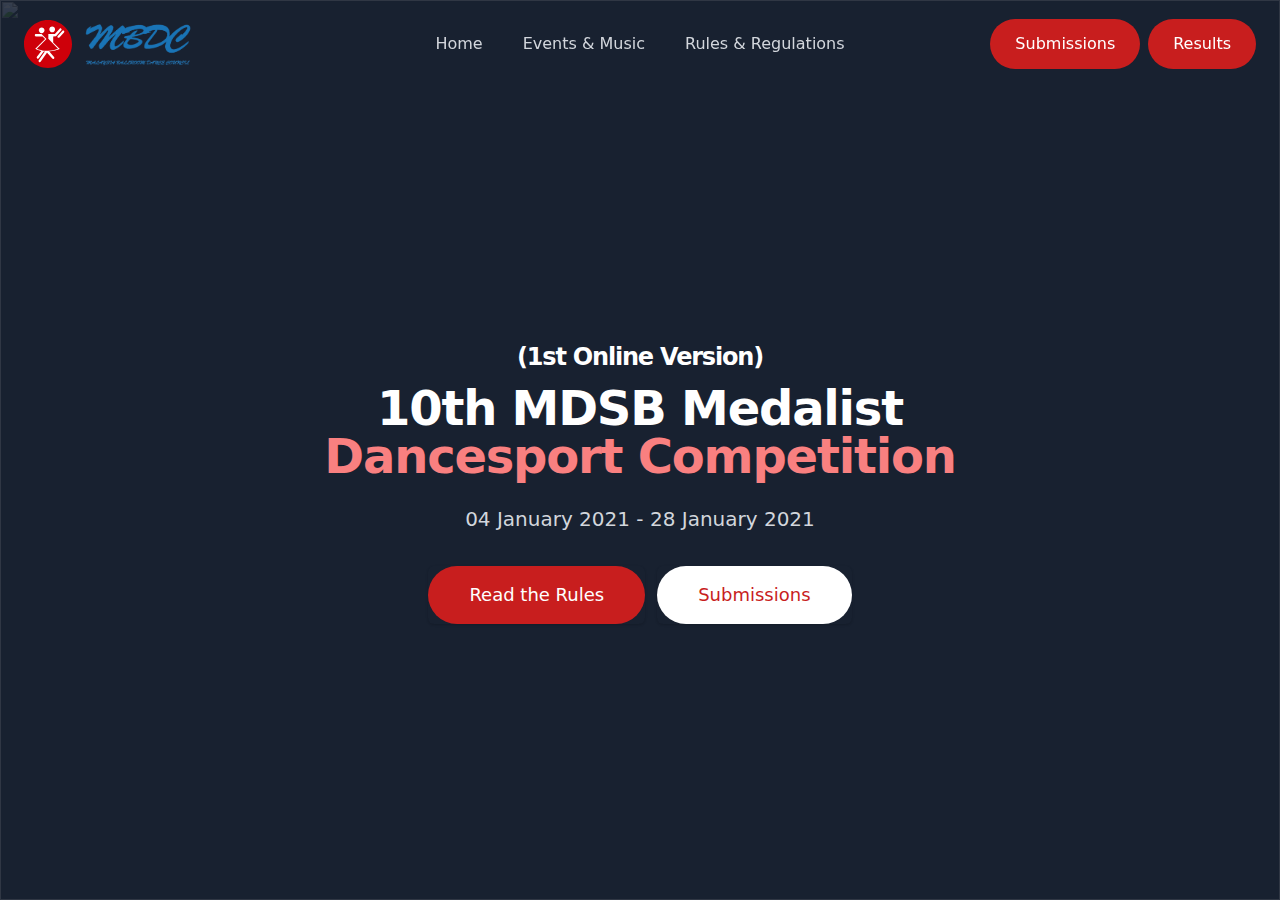
==== commit cd8df0f5: "Update index.html" ====
--- a/home/index.html
+++ b/home/index.html
@@ -60,8 +60,8 @@
             <a href="/rules" class="font-medium text-gray-300 transition duration-150 ease-in-out hover:text-white">Rules &amp; Regulations</a>
           </div>
           <div class="hidden md:absolute md:flex md:items-center md:justify-end md:inset-y-0 md:right-0">
-            <a href="/submissions" class="mr-2 inline-flex items-center justify-center px-6 py-3 text-base font-medium leading-6 text-white whitespace-no-wrap transition duration-150 ease-in-out bg-red-700 border border-transparent rounded-full hover:bg-red-600 focus:outline-none focus:border-red-700 focus:shadow-outline-red active:bg-red-700"> View Submissions </a>
-            <a href="/results" class="inline-flex items-center justify-center px-6 py-3 text-base font-medium leading-6 text-white whitespace-no-wrap transition duration-150 ease-in-out bg-red-700 border border-transparent rounded-full hover:bg-red-600 focus:outline-none focus:border-red-700 focus:shadow-outline-red active:bg-red-700"> View Results </a>
+            <a href="/submissions" class="mr-2 inline-flex items-center justify-center px-6 py-3 text-base font-medium leading-6 text-white whitespace-no-wrap transition duration-150 ease-in-out bg-red-700 border border-transparent rounded-full hover:bg-red-600 focus:outline-none focus:border-red-700 focus:shadow-outline-red active:bg-red-700"> Submissions </a>
+            <a href="/results" class="inline-flex items-center justify-center px-6 py-3 text-base font-medium leading-6 text-white whitespace-no-wrap transition duration-150 ease-in-out bg-red-700 border border-transparent rounded-full hover:bg-red-600 focus:outline-none focus:border-red-700 focus:shadow-outline-red active:bg-red-700"> Results </a>
           </div>
         </nav>
       </div>
